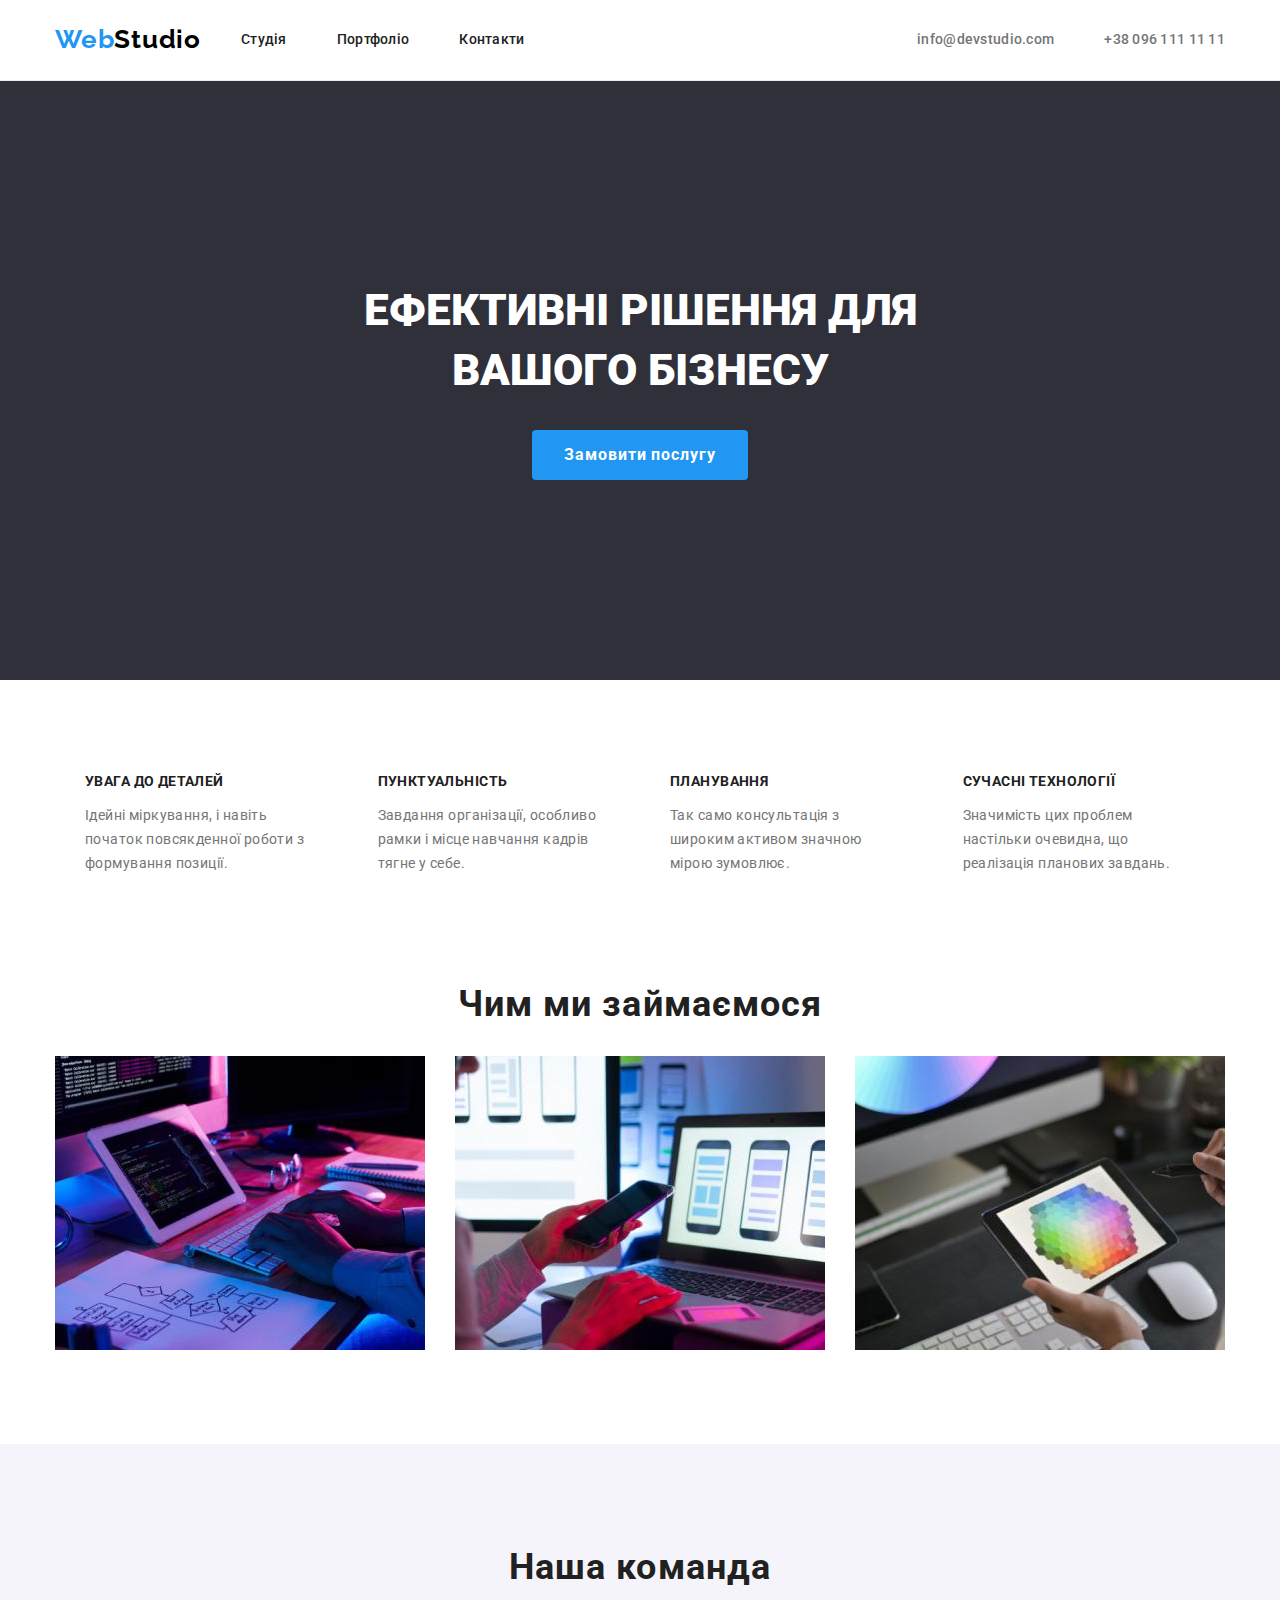
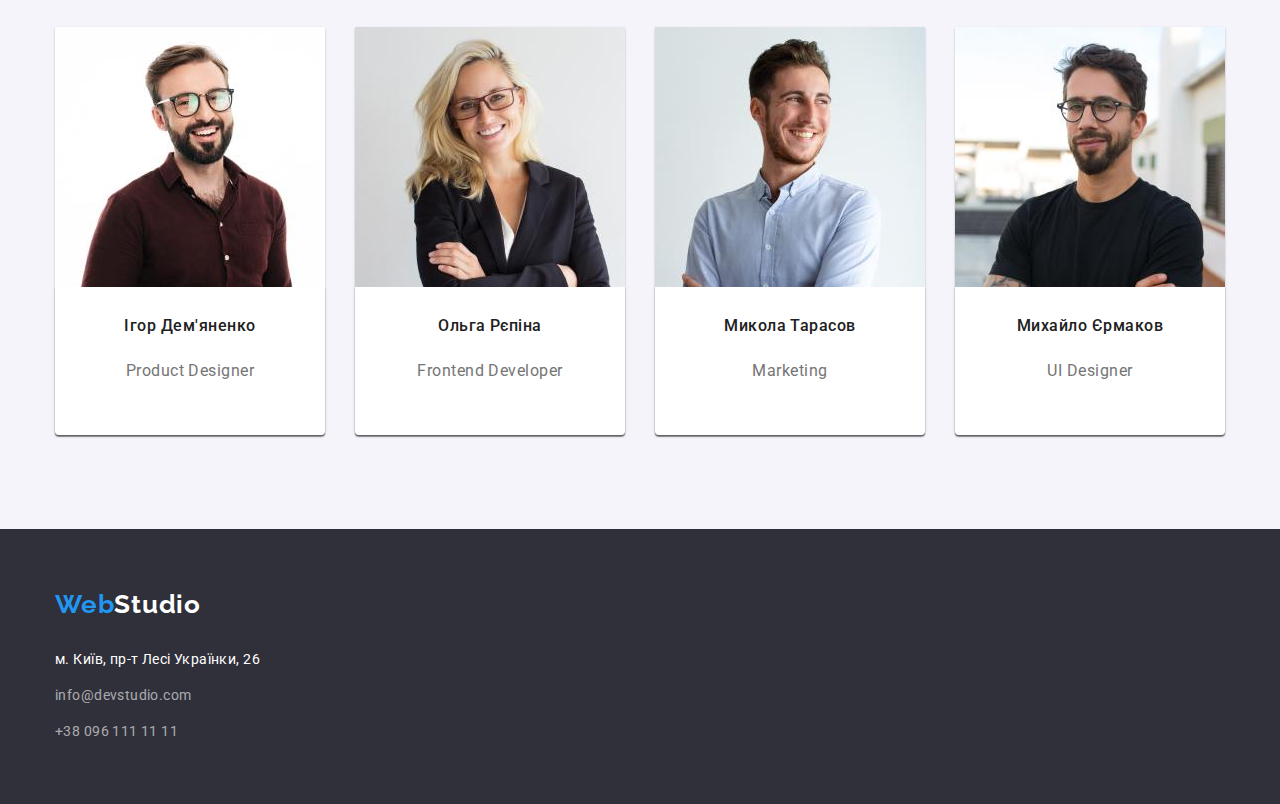
==== index.html @ 4c10eef5 "create new repository" ====
<!DOCTYPE html>
<html lang="uk">
  <head>
    <meta charset="UTF-8" />
    <meta http-equiv="X-UA-Compatible" content="IE=edge" />
    <meta name="viewport" content="width=device-width, initial-scale=1.0" />
    <link rel="preconnect" href="https://fonts.googleapis.com" />
    <link rel="preconnect" href="https://fonts.gstatic.com" crossorigin />
    <link
      href="https://fonts.googleapis.com/css2?family=Raleway:wght@700&family=Roboto:wght@400;500;700;900&display=swap"
      rel="stylesheet"
    />
    <link
      rel="stylesheet"
      href="https://cdnjs.cloudflare.com/ajax/libs/modern-normalize/1.1.0/modern-normalize.css"
    />
    <link rel="stylesheet" href="./css/styles.css" />
    <title>Студія</title>
  </head>
  <body class="body">
    <header class="page-header">
      <div class="container main-nav">
        <nav class="header-nav">
          <a class="header-logo link"href="./index.html">
            <span class="logo">Web</span><span class="logo-style">Studio</span></a
          >
          <ul class="site-nav">
            <li><a class="link" href="./index.html"> Студія </a></li>
            <li><a class="link" href="./portfolio.html"> Портфоліо </a></li>
            <li><a class="link" href=" "> Контакти </a></li>
          </ul>
        </nav>
        <ul class="contact">
          <li class="mail">
            <a class="link" href="mailto:info@devstudio.com">
              info@devstudio.com
            </a>
          </li>
          <li class="telephone">
            <a class="link" href="tel:+380961111111">+38 096 111 11 11</a>
          </li>
        </ul>
      </div>
    </header>
    <main>
      <section class="hero section">
        <div class="container">
          <h1 class="hero-title">Ефективні рішення для вашого бізнесу</h1>
          <button type="button" class="button-primary">Замовити послугу</button>
        </div>
      </section>
     
        <section class="company-benefits section">
          <div class="container">
          <h2 class="visually-hidden">Характеристики нашої компанії</h2>
          <ul class="feature-list">
            <li class="feature">
              <h3 class="benefits">УВАГА ДО ДЕТАЛЕЙ</h3>
              <p class="benefits-text">
                Ідейні міркування, і навіть початок повсякденної роботи з
                формування позиції.
              </p>
            </li>
            <li class="feature">
              <h3 class="benefits">ПУНКТУАЛЬНІСТЬ</h3>
              <p class="benefits-text">
                Завдання організації, особливо рамки і місце навчання кадрів
                тягне у себе.
              </p>
            </li>
            <li class="feature">
              <h3 class="benefits">ПЛАНУВАННЯ</h3>
              <p class="benefits-text">
                Так само консультація з широким активом значною мірою зумовлює.
              </p>
            </li>
            <li class="feature">
              <h3 class="benefits">СУЧАСНІ ТЕХНОЛОГІЇ</h3>
              <p class="benefits-text">
                Значимість цих проблем настільки очевидна, що реалізація
                планових завдань.
              </p>
            </li>
          </ul>
          </div>
        </section>
      

      <section class="work section">
        <div class="container">
          <h2 class="work-process">Чим ми займаємося</h2>
          <ul class="work-item">
            <li class="function">
              <img src="./images/comp.jpg" alt="Процес роботи" width="370" />
            </li>
            <li class="function">
              <img src="./images/tel.jpg" alt="Процес роботи" width="370" />
            </li>
            <li class="function">
              <img src="./images/ipad.jpg" alt="Процес роботи" width="370" />
            </li>
          </ul>
        </div>
      </section>

      <section class="team section">
        <div class="container">
          <h2 class="team-title">Наша команда</h2>
          <ul class="team-list">
            <li class="team-member">
              <img
                src="./images/ihor.jpg"
                alt="Зображення працівника"
                width="270"
              />
              <div class="worker">
              <h3 class="name">Ігор Дем'яненко</h3>
              <p class="position">Product Designer</p>
            </div>
            </li>
            <li class="team-member">
              <img
                src="./images/olha.jpg"
                alt="Зображення працівника"
                width="270"
              />
            <div class="worker">
              <h3 class="name">Ольга Рєпіна</h3>
              <p class="position">Frontend Developer</p>
              </div>
            </li>
            <li class="team-member">
              <img
                src="./images/mykola.jpg"
                alt="Зображення працівника"
                width="270"
              /> <div class="worker">
              <h3 class="name">Микола Тарасов</h3>
              <p class="position">Marketing</p> </div>
            </li>
            <li class="team-member">
              <img
                src="./images/myhaylo.jpg"
                alt="Зображення працівника"
                width="270"
              />
              <div class="worker">
              <h3 class="name">Михайло Єрмаков</h3>
              <p class="position">UI Designer</p>
            </div>
            </li>
          </ul>
        </div>
      </section>
    </main>

    <footer class="page-footer">
      <div class="container">
        <a class="footer-logo link" href="./">
          <span class="logo-web">Web</span
          ><span class="logo-type">Studio</span></a
        >
        <address class="footer-ad">
          <p class="geo">м. Київ, пр-т Лесі Українки, 26</p>
          <div class="container-mail">
            <a class="connect" href="mailto:info@devstudio.com">
              info@devstudio.com
            </a>
          </div>
          <div class="container-phone">
            <a class="phone" href="tel:+380961111111">+38 096 111 11 11</a>
          </div>
        </address>
      </div>
    </footer>
  </body>
</html>
---- css/styles.css ----
:root {
  --text-color: #757575;
  --white-color: #f5f5f5;
  --accent-color: #2196f3;
  --primary-black-color: #212121;
  --black-color: #000000;
  --back-color: #2f303a;
  --main-white-color: #ffffff;
  --btn-color: #f5f4fa;
}
html,body{
margin: 0;
padding: 0;
height: 100%;
width: 100%;
}

body {
  font-family: "Roboto", sans-serif;
  color: var(--text-color);
  background-color: var(--main-white-color);
}
.page-header {
  background-color: var(--main-white-color);
  border-bottom: 1px solid #ECECEC;
  align-items: center;
  display: flex;
  
}
.main-nav {
  display: flex;
  margin-left: auto;
  margin-right: auto;
  width: 1200px;
  padding-left: 0;
  padding-right: 0;

}

/* containers */
.container {
  width: 1200px;
  padding-left: 15px;
  padding-right: 15px;
  margin-left: auto ;
  margin-right: auto;
  flex-wrap: wrap;
}
.section{
  padding-top: 94px;
  padding-bottom: 94px;
}
/*  */
.header-nav {
  display: flex;
}
/* Логотип */
.logo {
  color: var(--accent-color);
  font-family: "Raleway";
  font-weight: 700;
  font-size: 26px;
  line-height: 1.2;
  letter-spacing: 0.03em;
  
}

.logo-style {
  color: var(--black-color);
  font-family: "Raleway";
  font-weight: 700;
  font-size: 26px;
  line-height: 1.2;
  letter-spacing: 0.03em;
 text-decoration: none;
}
/* проверить */
.site-nav .link:not(:last-child){
  margin-right: 40px;
}
/* проверить */
.logo .logo-style:hover {
  color: var(--accent-color);
}
/*список навигации */
.site-nav {
  list-style: none;
  display: flex;
  gap:50px;
  margin-top: 0;
  margin-bottom: 0;
  margin-left: 40px;
}
.site-nav .link {
  color: var(--primary-black-color);
  font-weight: 500;
  font-size: 14px;
  line-height: 1.14;
  letter-spacing: 0.02em;
  margin-top: 32px;
  margin-bottom: 32px;
}
.site-nav .link .nav-item+ .nav-item {
  margin-left: 50px;
}
.site-nav :hover,
.site-nav :focus {
  color: var(--accent-color);
}
/* список контактов */
.contact {
  list-style: none;
  display: flex;
gap: 50px;
margin-left: auto;
align-items: center;
}
.contact .link {
  font-weight: 500;
  font-size: 14px;
  line-height: 1.14;
  letter-spacing: 0.02em;
  color: inherit;


}
.mail :focus,
.mail :hover {
  color: var(--accent-color);
}
.telephone :focus,
.telephone:hover {
  color: var(--accent-color);
}
/* секция Герой */
.hero {
  background-color: var(--back-color);
  display: flex;
  align-items: center;
  padding-top: 200px;
  padding-bottom: 200px;
}
.hero-title {
  font-weight: 900;
  font-size: 44px;
  line-height: 1.36;
  color: var(--main-white-color);
  margin-left: auto;
  margin-right: auto;
  text-align: center;
  text-transform: uppercase;
  max-width: 696px;
  
}
.button{
  align-items: center;
  margin: 0 auto;

}
.button-primary {
  color: var(--main-white-color);
  background-color: var(--accent-color);
  border: transparent;
  font-weight: 700;
  font-size: 16px;
  display: flex;
  text-align: center;
  letter-spacing: 0.06em;
  border-radius: 4px;
  cursor: pointer;
  line-height: 1.88;
  margin: 0 auto;
  display: block;
  height: fit-content;
  padding: 10px 32px;
}
.button-primary:hover .button-primary:focus .button-primary:active {
  color: var(--main-white-color);
  background-color: var(--accent-color);
}
/* секция преимущества компании */
.company-benefits {
  background-color: inherit;
}
.visually-hidden {
  position: absolute;
  width: 1px;
  height: 1px;
  margin: -1px;
  border: 0;
  padding: 0;
  white-space: nowrap;
  clip-path: inset(100%);
  clip: rect(0 0 0 0);
  overflow: hidden;
}
.feature-list {
  list-style: none;
  display: flex;
  gap: 30px;
}
.feature{
  flex-basis: calc(100% / 4 - 30px);
}
/* убрать точки списка */
.benefits {
  color: var(--primary-black-color);
  font-weight: 700;
  font-size: 14px;
  line-height: 1.14;
  letter-spacing: 0.03em;
  text-transform: uppercase;
  padding-left: 30px;
}
.benefits-text {
  font-size: 14px;
  line-height: 1.71;
  letter-spacing: 0.03em;
  padding-left: 30px;
}
/* секция рабочий процесс */
.work{
  padding-top: 0;
}
.work-process {
  color: var(--primary-black-color);
  font-weight: 700;
  font-size: 36px;
  line-height: 1.16;
  text-align: center;
  letter-spacing: 0.03em;
}
.work-item {
  list-style: none;
  display: flex;
  padding-left: 0;
  gap:30px;
  margin: 0;
}
.function {
  display: block;
}
/* секция сотрудники */
.team {
  background-color: var(--btn-color);
left: 0px;
padding-right:30px ;
padding-left: 30px;
}
.team-title {
  color: var(--primary-black-color);
  font-weight: 700;
  font-size: 36px;
  line-height: 1.66;
  text-align: center;
  letter-spacing: 0.03em;
  list-style: none;
  margin-left: auto;
    margin-right: auto;

}
.team-list {
  list-style: none;
  display: flex; 
  padding-left: 0;
  gap: 30px;
}
.name {
  color: var(--primary-black-color);
  font-weight: 500;
  font-size: 16px;
  line-height: 1.18;
  text-align: center;
  letter-spacing: 0.03em;
  padding-top: 30px;
  padding-bottom: 10px;
  padding-left: 3px;
  padding-right: 3px;
}
.position {
  font-size: 16px;
  line-height: 1.18;
  text-align: center;
  letter-spacing: 0.03em;
  padding-bottom: 30px;
}
/* Футер */
.page-footer {
  background-color: var(--back-color);
  display: flex;
  align-items: flex-start;
  padding-top: 60px;
  padding-bottom: 60px;
}
.logo-web {
  color: var(--accent-color);
  font-family: "Raleway";
  font-weight: 700;
  font-size: 26px;
  line-height: 1.19;
  letter-spacing: 0.03em;  
}
/* логотип футера */
.logo-type {
  color: var(--main-white-color);
  font-family: "Raleway";
  font-weight: 700;
  font-size: 26px;
  line-height: 1.19;
  letter-spacing: 0.03em;
}
.logo-web :hover .logo-web :focus {
  color: var(--accent-color);
}
.logo-type :hover,
.logo-type :focus {
  color: var(--accent-color);
}

.footer-ad :hover,
.footer-ad :focus {
  color: var(--accent-color);
}
.geo {
  font-size: 14px;
  line-height: 1.71;
  letter-spacing: 0.03em;
  text-decoration: none;
  color: var(--main-white-color);
  margin-bottom: 12px;
}
.connect {
  font-size: 14px;
  line-height: 1.71;
  letter-spacing: 0.03em;
  color: #ffffff99;
  text-decoration: none;
  margin-bottom: 12px;
}
.phone {
  font-size: 14px;
  line-height: 1.71;
  letter-spacing: 0.03em;
  color: #ffffff99;
  text-decoration: none;
}
a {
  text-decoration: none;  
  display: flex;
  align-items: center;
}
/* Портфолио */
.btn-port {
  list-style: none;
  display: flex;
  padding: 0;
  margin: 0 auto;
  flex-wrap: wrap;
  margin-bottom: 50px;
  justify-content: center;
}
/* кнопки фильтра работ */
.btn-li{
  padding-left: 8px;
}
.btn-portfolio {
  color: var(--primary-black-color);
  background-color: var(--btn-color);
  font-weight: 500;
  font-size: 16px;
  line-height: 1.62;
  text-align: center;
  letter-spacing: 0.03em;
  cursor: pointer;
  border: transparent;
  border-radius: 4px;
  padding: 6px 22px;
}
.btn-portfolio:hover,
.btn-portfolio:focus {
  color: var(--main-white-color);
  background-color: var(--accent-color);
  box-shadow: 0px, 3px 1px; 
}
/* примеры работ */
.examples {
  list-style: none;
  display: flex;
  padding: 0;
  margin: 0;
  justify-content: center;
  flex-wrap: wrap;
  gap: 30px;
}
.product-title {
  font-weight: 700;
  font-size: 18px;
  line-height: 2.0;
  letter-spacing: 0.06em;
  color: var(--primary-black-color);
}
.product-type {
  font-size: 16px;
  line-height: 1.88;
  letter-spacing: 0.03em;
  margin-bottom: 0;
}
.product-name{
border: 1px solid #EEEEEE;
padding: 20px 24px;
}

.product {
  flex-basis: calc( (100% - 60px) / 3);
 align-items: center;
}

.image :nth-child(3n){
  margin-right: 0;
}
.image:nth-last-child(-n+3){
  margin-bottom: 0;
}
address {
  font-style: normal;
}
h1,
h2,
h3,
h4,
h5,
h6,
p {
  margin-top: 0;
  padding-left: 0;
}

.list{
  list-style:none ;
  padding-left: 0;
  margin: 0;
  gap: 30px;
}
.link {
  text-decoration: none;
  color: inherit;
}
img {
  display: block;
  max-width: 100%;
  height: auto;
  width: 100%;
}
section {
  padding-top: 94px;
  padding-bottom: 94px;
}
.worker {
  background-color:var(--main-white-color);
  width: 270px;
  padding-bottom: 8px;
  box-shadow: 0px 1px 3px rgba(0, 0, 0, 0.12), 0px 1px 1px rgba(0, 0, 0, 0.14), 0px 2px 1px rgba(0, 0, 0, 0.2);
border-radius: 0px 0px 4px 4px;

}

.team-member{
  box-shadow: 0px 1px 3px rgba(0, 0, 0, 0.12), 0px 1px 1px rgba(0, 0, 0, 0.14), 0px 2px 1px rgba(0, 0, 0, 0.2);
border-radius: 0px 0px 4px 4px;
}
.header-logo{
  display: flex;
}
.btn-port{
  display: flex;
  margin: 0,auto;
}
.header-nav {
  display: flex;
  justify-content: center;
}
.footer-logo.link {
  margin-bottom: 28px;
}
ul{
  padding: 0;
  margin: 0;
}
.overlay{
height: 600px;
max-width: 1600px;
margin-left: auto;
margin-right: auto;
}
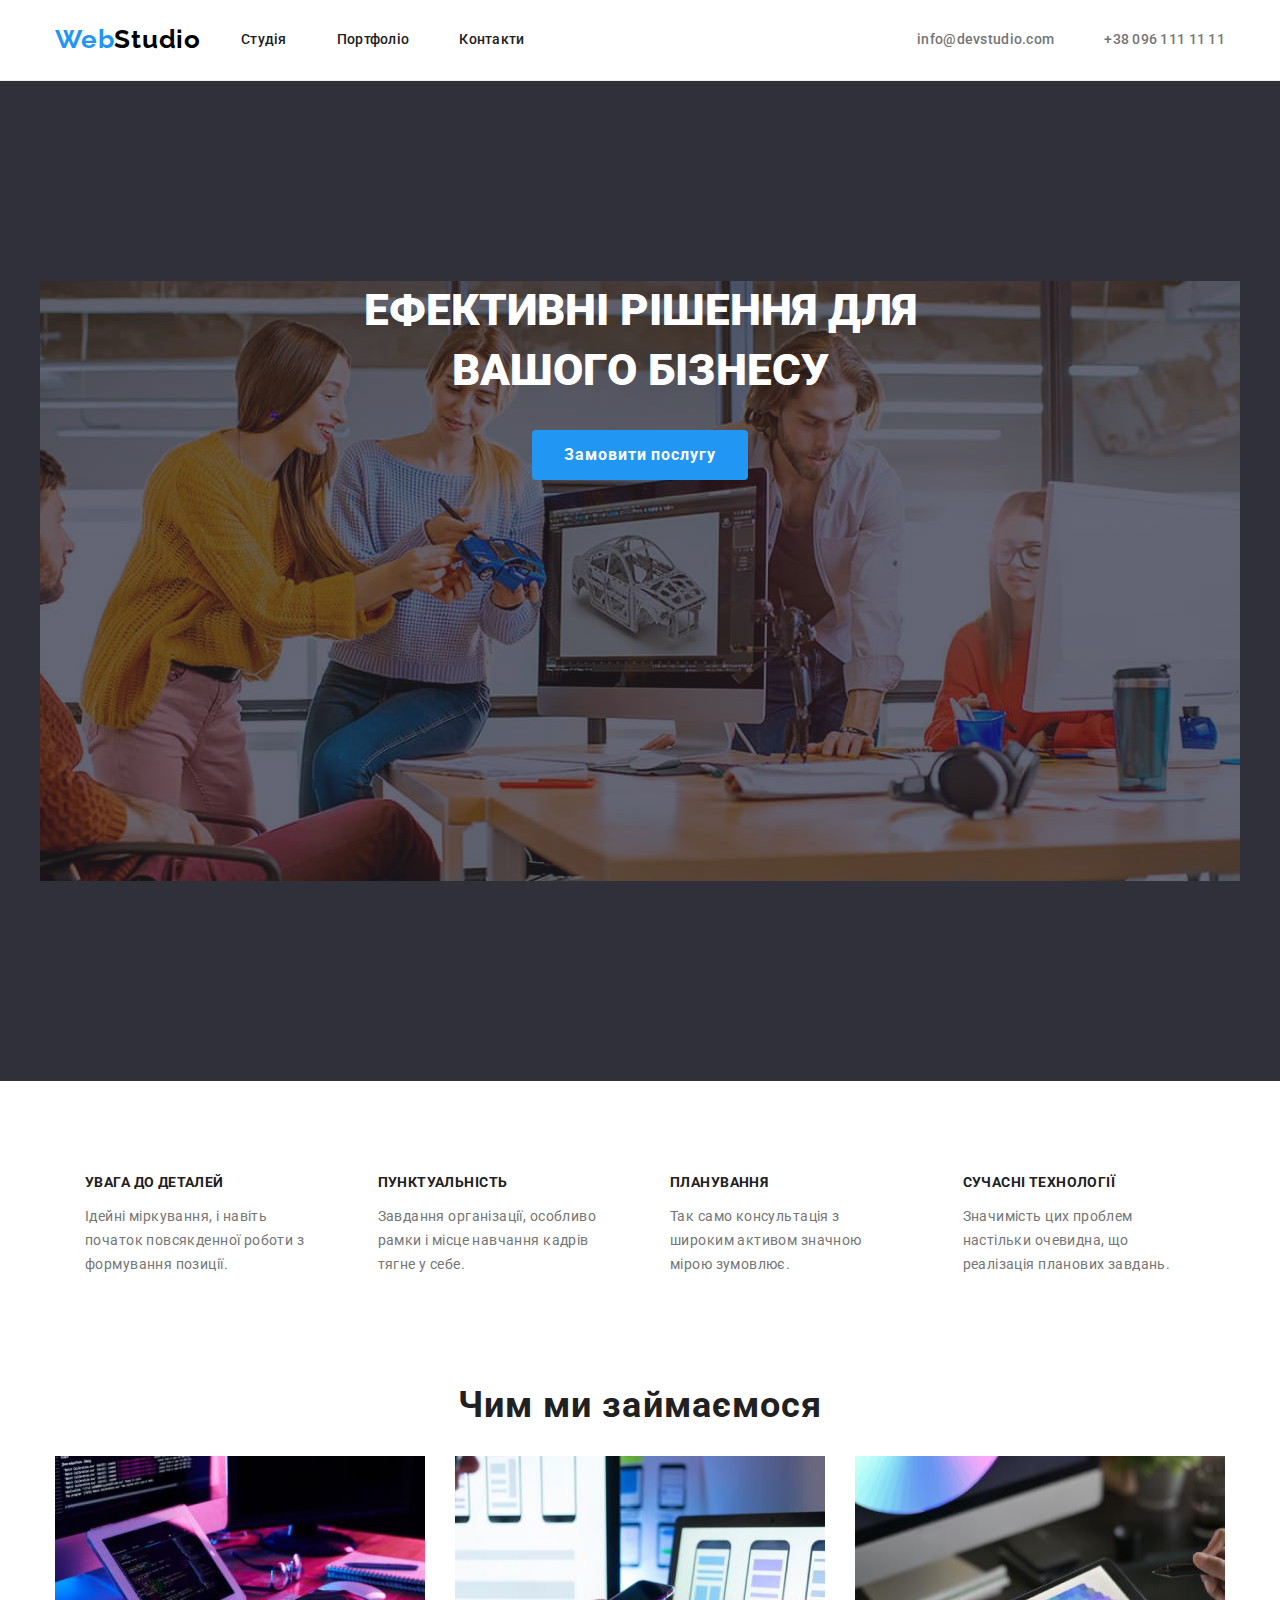
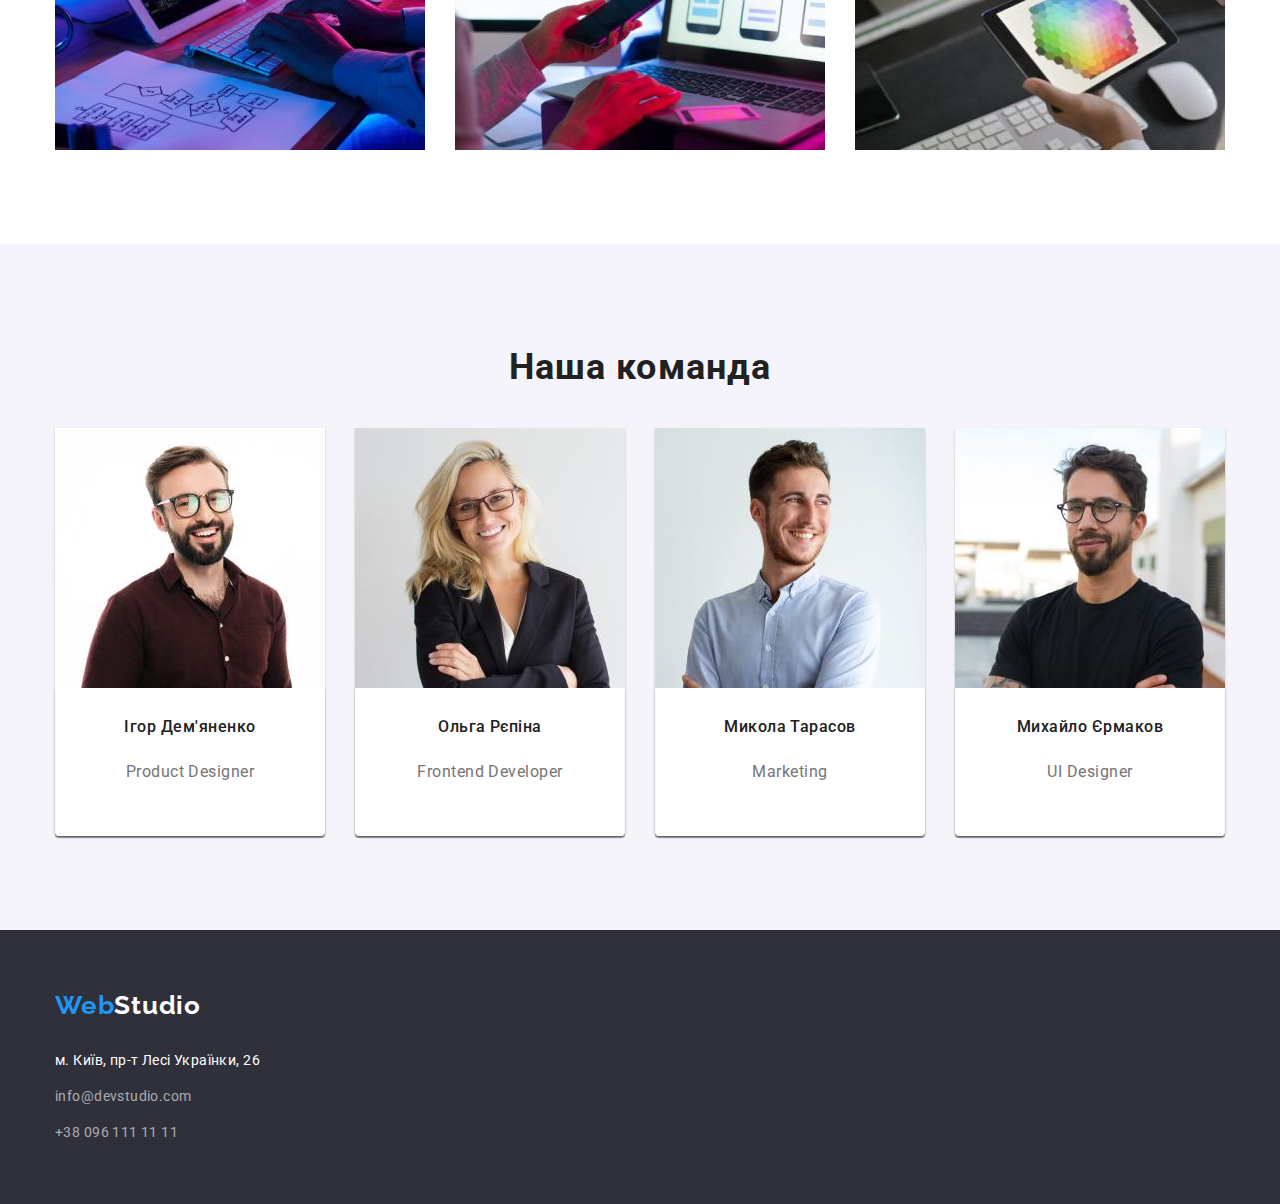
==== commit 08c3c4e0: "background img add" ====
--- a/index.html
+++ b/index.html
@@ -43,12 +43,15 @@
       </div>
     </header>
     <main>
+      
       <section class="hero section">
-        <div class="container">
-          <h1 class="hero-title">Ефективні рішення для вашого бізнесу</h1>
+        <div class="overlay">
+       <div class="container">
+         <h1 class="hero-title">Ефективні рішення для вашого бізнесу</h1>
           <button type="button" class="button-primary">Замовити послугу</button>
+          </div>
         </div>
-      </section>
+        </section>
      
         <section class="company-benefits section">
           <div class="container">
--- a/css/styles.css
+++ b/css/styles.css
@@ -491,4 +491,9 @@
 max-width: 1600px;
 margin-left: auto;
 margin-right: auto;
-}
+ background-size: cover;
+background-repeat: no-repeat;
+background-position: center;
+background-image: linear-gradient( to right, rgba(47, 48, 58, 0.4) ), 
+url("../images/background.jpg");
+}
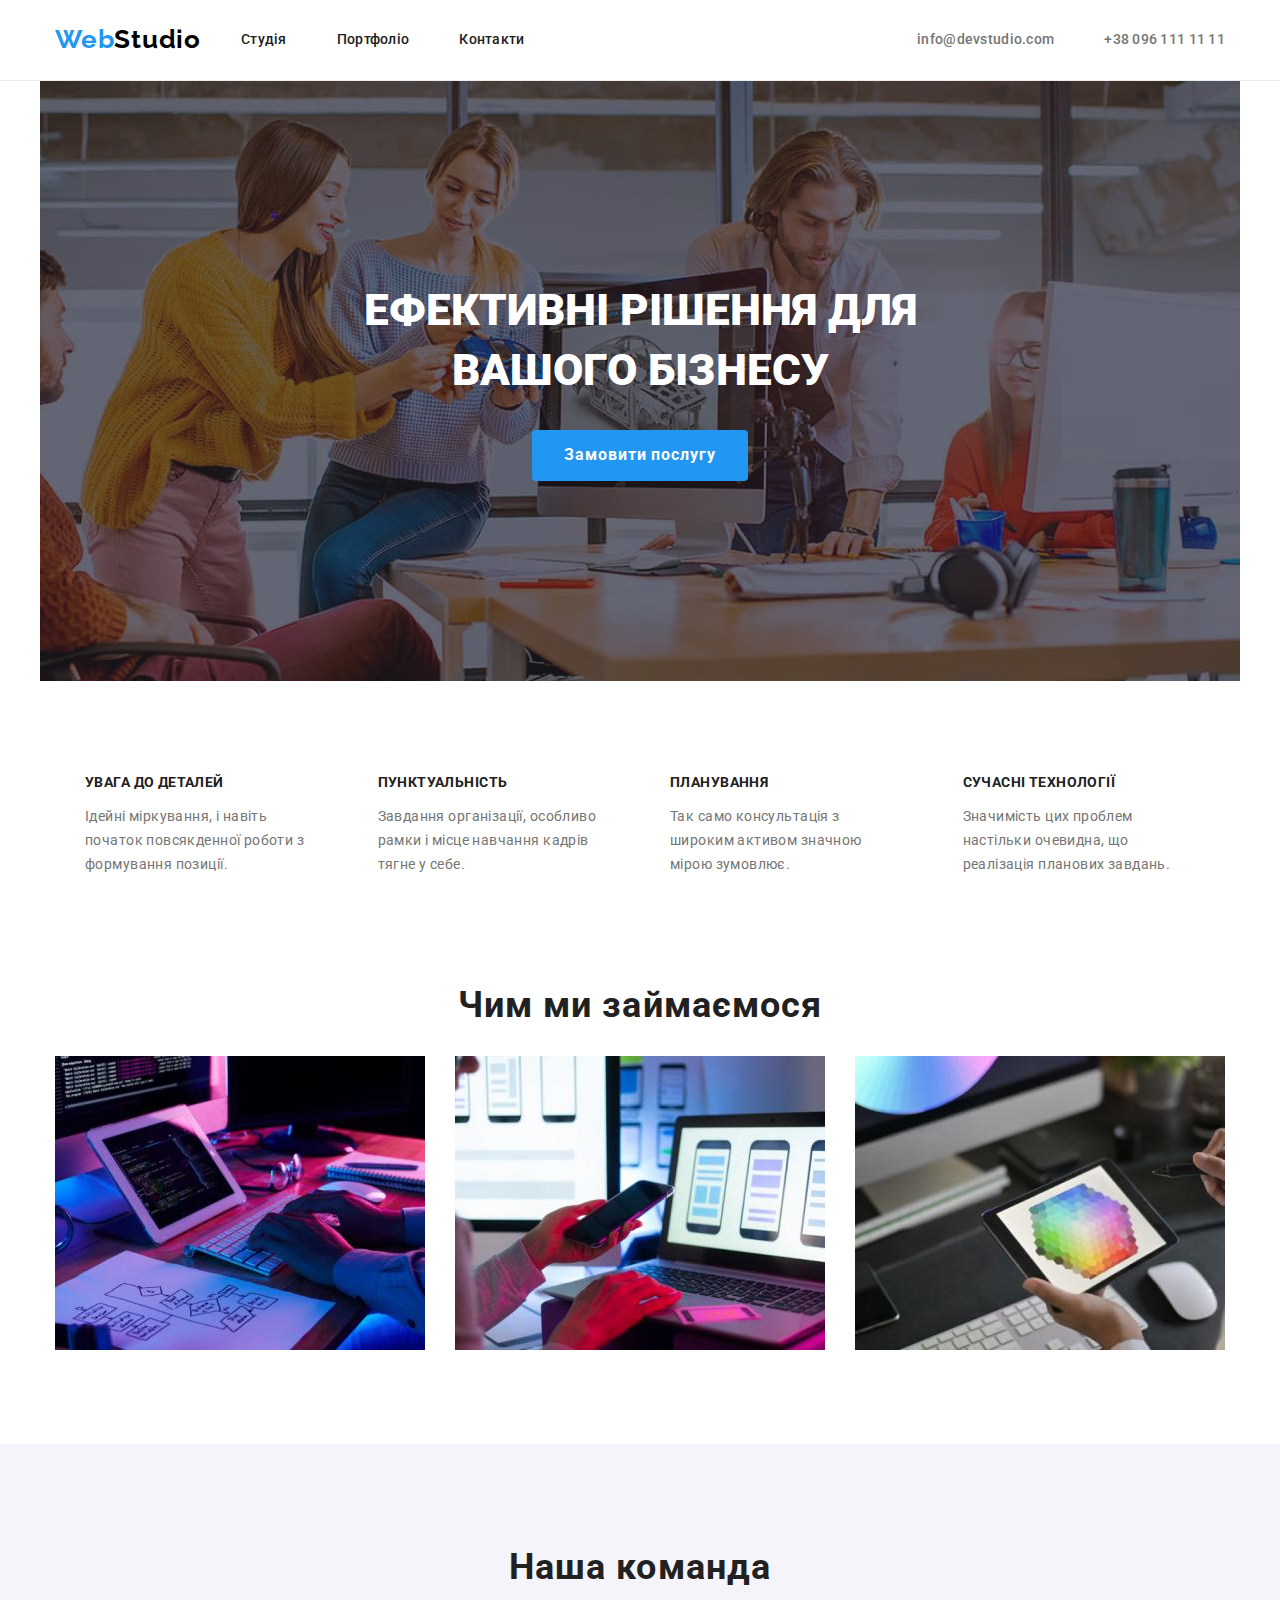
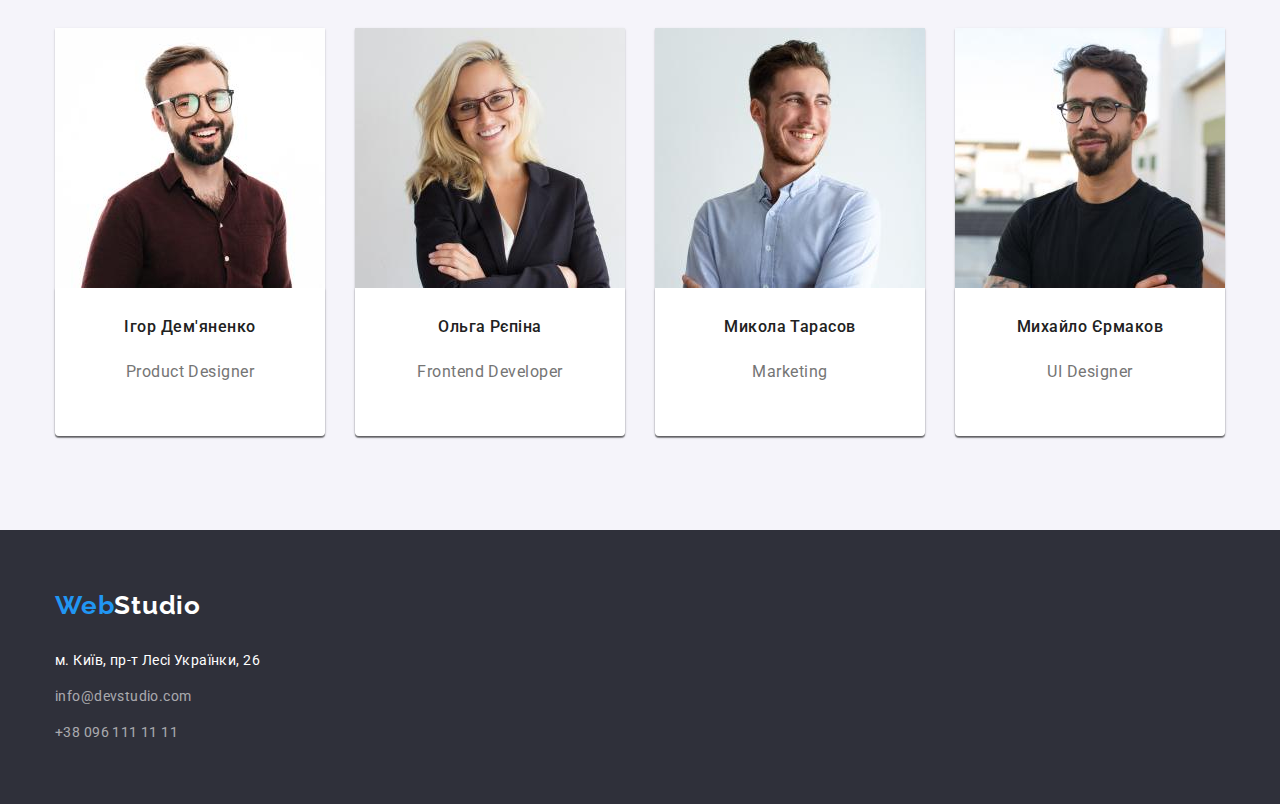
==== commit f4a7a237: "background changes" ====
--- a/index.html
+++ b/index.html
@@ -45,7 +45,6 @@
     <main>
       
       <section class="hero section">
-        <div class="overlay">
        <div class="container">
          <h1 class="hero-title">Ефективні рішення для вашого бізнесу</h1>
           <button type="button" class="button-primary">Замовити послугу</button>
--- a/css/styles.css
+++ b/css/styles.css
@@ -134,11 +134,24 @@
 }
 /* секция Герой */
 .hero {
-  background-color: var(--back-color);
   display: flex;
   align-items: center;
   padding-top: 200px;
   padding-bottom: 200px;
+
+
+  height: 600px;
+width: 1200px;
+margin-left: auto;
+margin-right: auto;
+ background-size: cover;
+background-repeat: no-repeat;
+background-position: center;
+background-image:
+linear-gradient( rgba(47, 48, 58, 0.4), rgba(47, 48, 58, 0.4)),
+url("../images/background.jpg");
+background-color: #C4C4C4;
+
 }
 .hero-title {
   font-weight: 900;
@@ -486,14 +499,4 @@
   padding: 0;
   margin: 0;
 }
-.overlay{
-height: 600px;
-max-width: 1600px;
-margin-left: auto;
-margin-right: auto;
- background-size: cover;
-background-repeat: no-repeat;
-background-position: center;
-background-image: linear-gradient( to right, rgba(47, 48, 58, 0.4) ), 
-url("../images/background.jpg");
-}
+
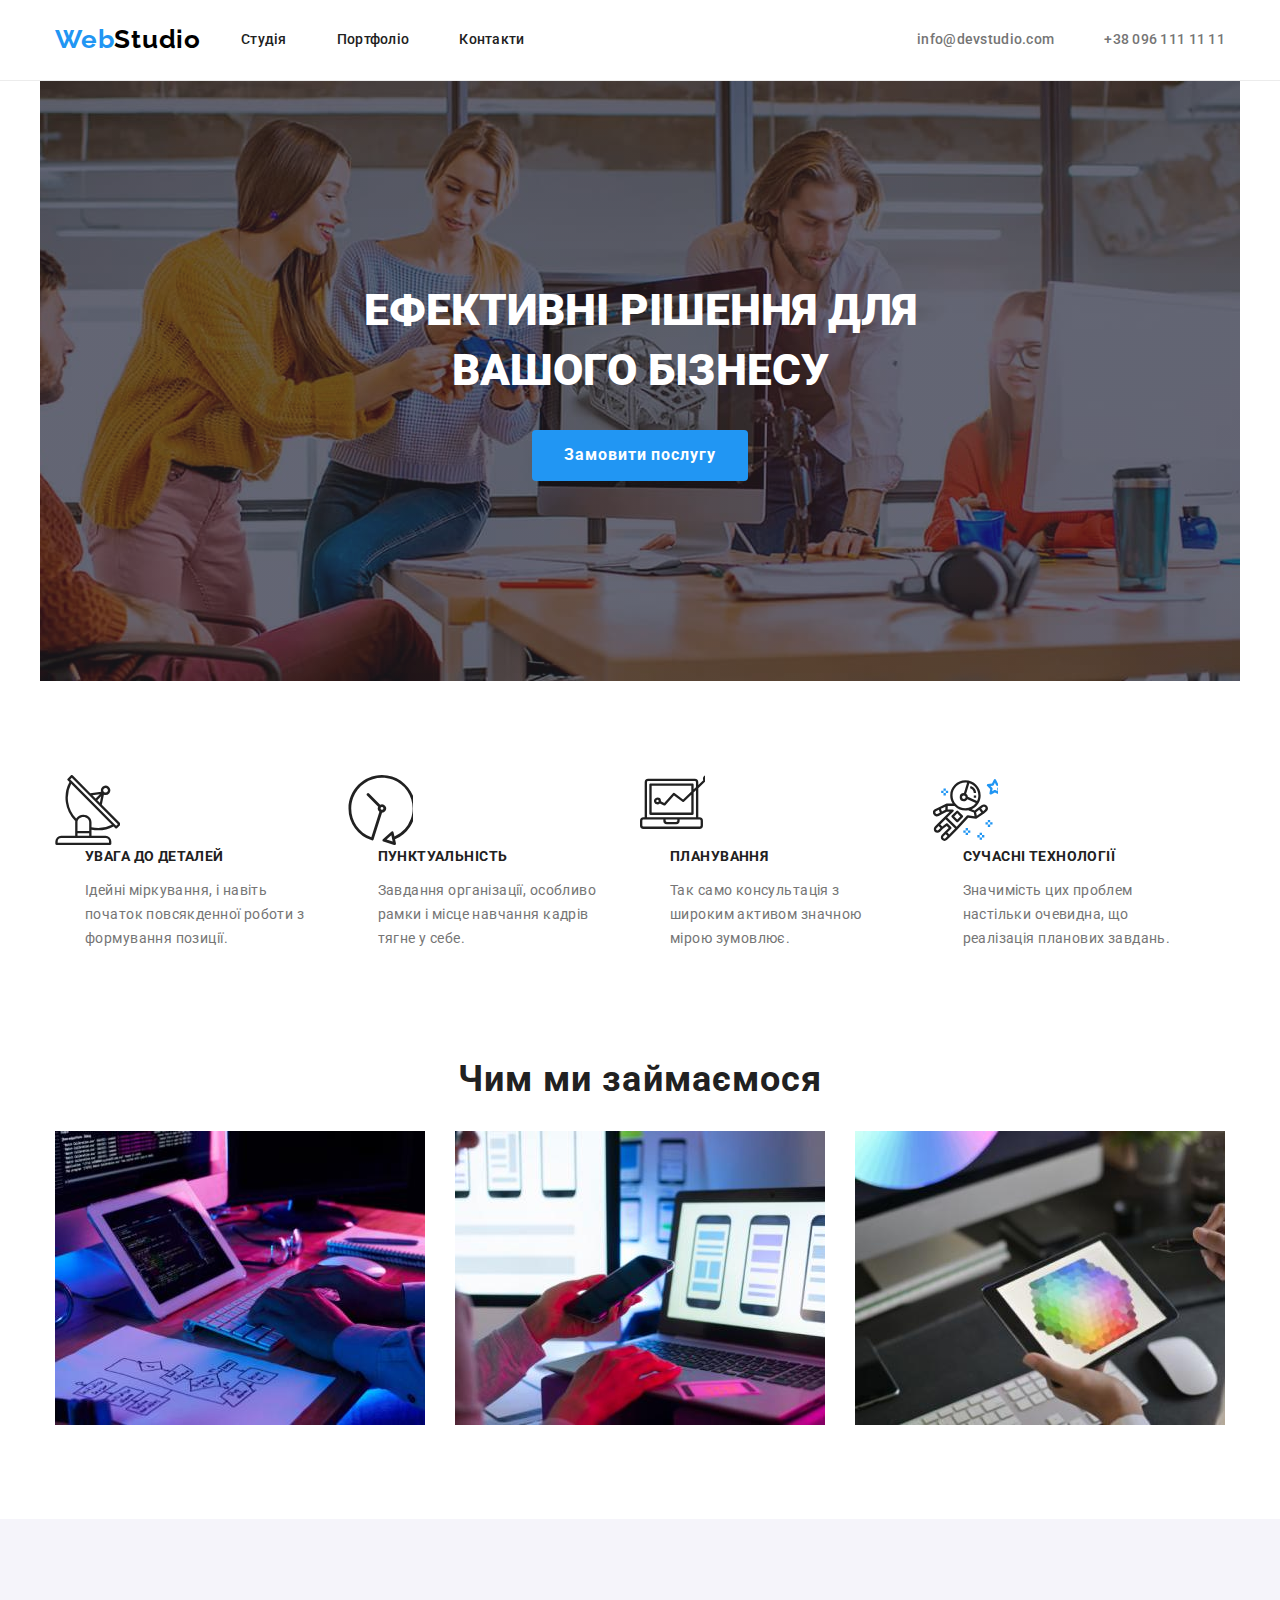
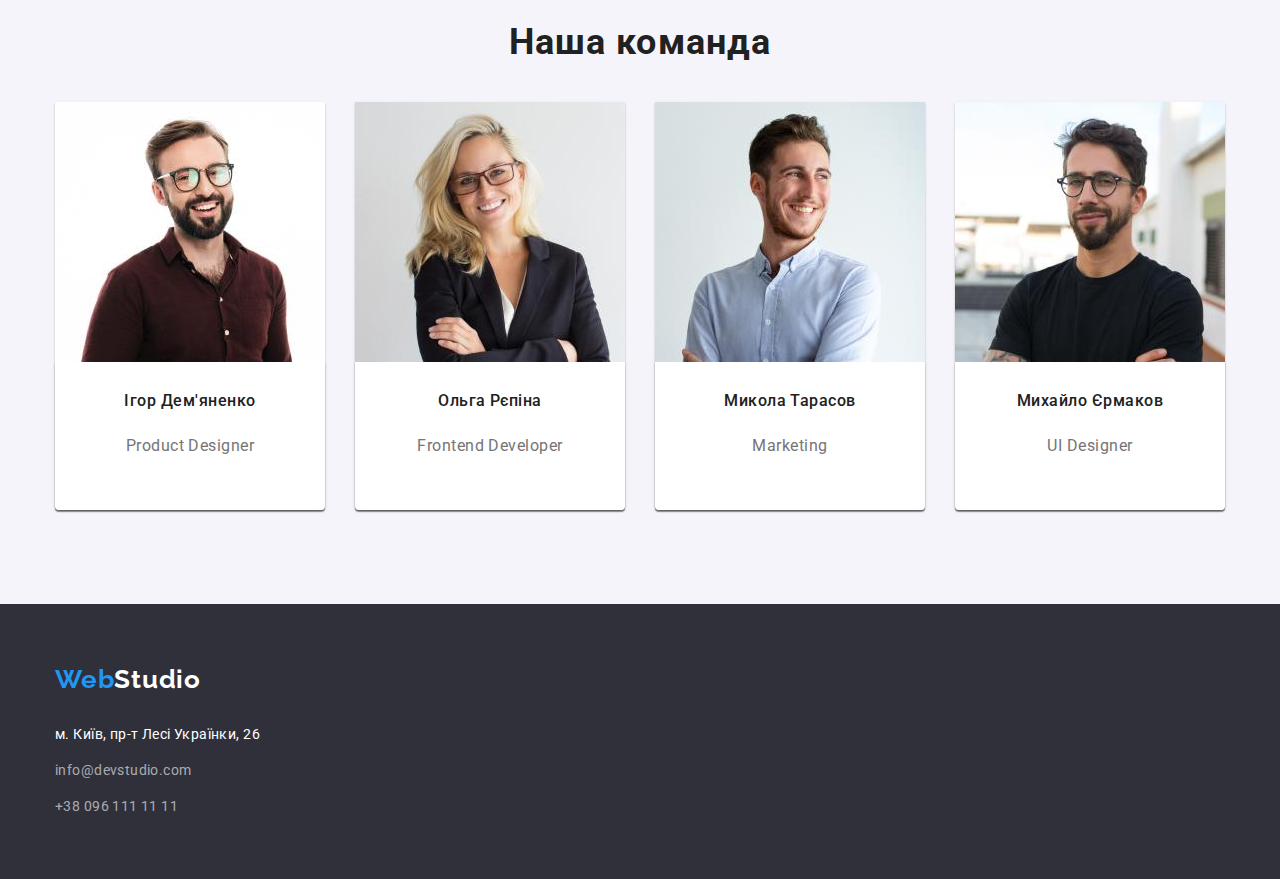
==== commit 43b67e19: "add svg icon" ====
--- a/index.html
+++ b/index.html
@@ -49,7 +49,6 @@
          <h1 class="hero-title">Ефективні рішення для вашого бізнесу</h1>
           <button type="button" class="button-primary">Замовити послугу</button>
           </div>
-        </div>
         </section>
      
         <section class="company-benefits section">
@@ -57,6 +56,9 @@
           <h2 class="visually-hidden">Характеристики нашої компанії</h2>
           <ul class="feature-list">
             <li class="feature">
+              <svg class="feature-icon" width="65" height="70">
+                <use href="/images/icons.svg/antenna.svg"></use>
+              </svg>
               <h3 class="benefits">УВАГА ДО ДЕТАЛЕЙ</h3>
               <p class="benefits-text">
                 Ідейні міркування, і навіть початок повсякденної роботи з
@@ -64,6 +66,9 @@
               </p>
             </li>
             <li class="feature">
+              <svg class="feature-icon" width="65" height="70">
+                <use href="/images/icons.svg/clock.svg"></use>
+              </svg>
               <h3 class="benefits">ПУНКТУАЛЬНІСТЬ</h3>
               <p class="benefits-text">
                 Завдання організації, особливо рамки і місце навчання кадрів
@@ -71,12 +76,18 @@
               </p>
             </li>
             <li class="feature">
+              <svg class="feature-icon" width="65" height="70">
+                <use href="/images/icons.svg/comp.svg"></use>
+              </svg>
               <h3 class="benefits">ПЛАНУВАННЯ</h3>
               <p class="benefits-text">
                 Так само консультація з широким активом значною мірою зумовлює.
               </p>
             </li>
             <li class="feature">
+              <svg class="feature-icon" width="65" height="70">
+                <use href="/images/icons.svg/astronaut.svg"></use>
+              </svg>
               <h3 class="benefits">СУЧАСНІ ТЕХНОЛОГІЇ</h3>
               <p class="benefits-text">
                 Значимість цих проблем настільки очевидна, що реалізація
